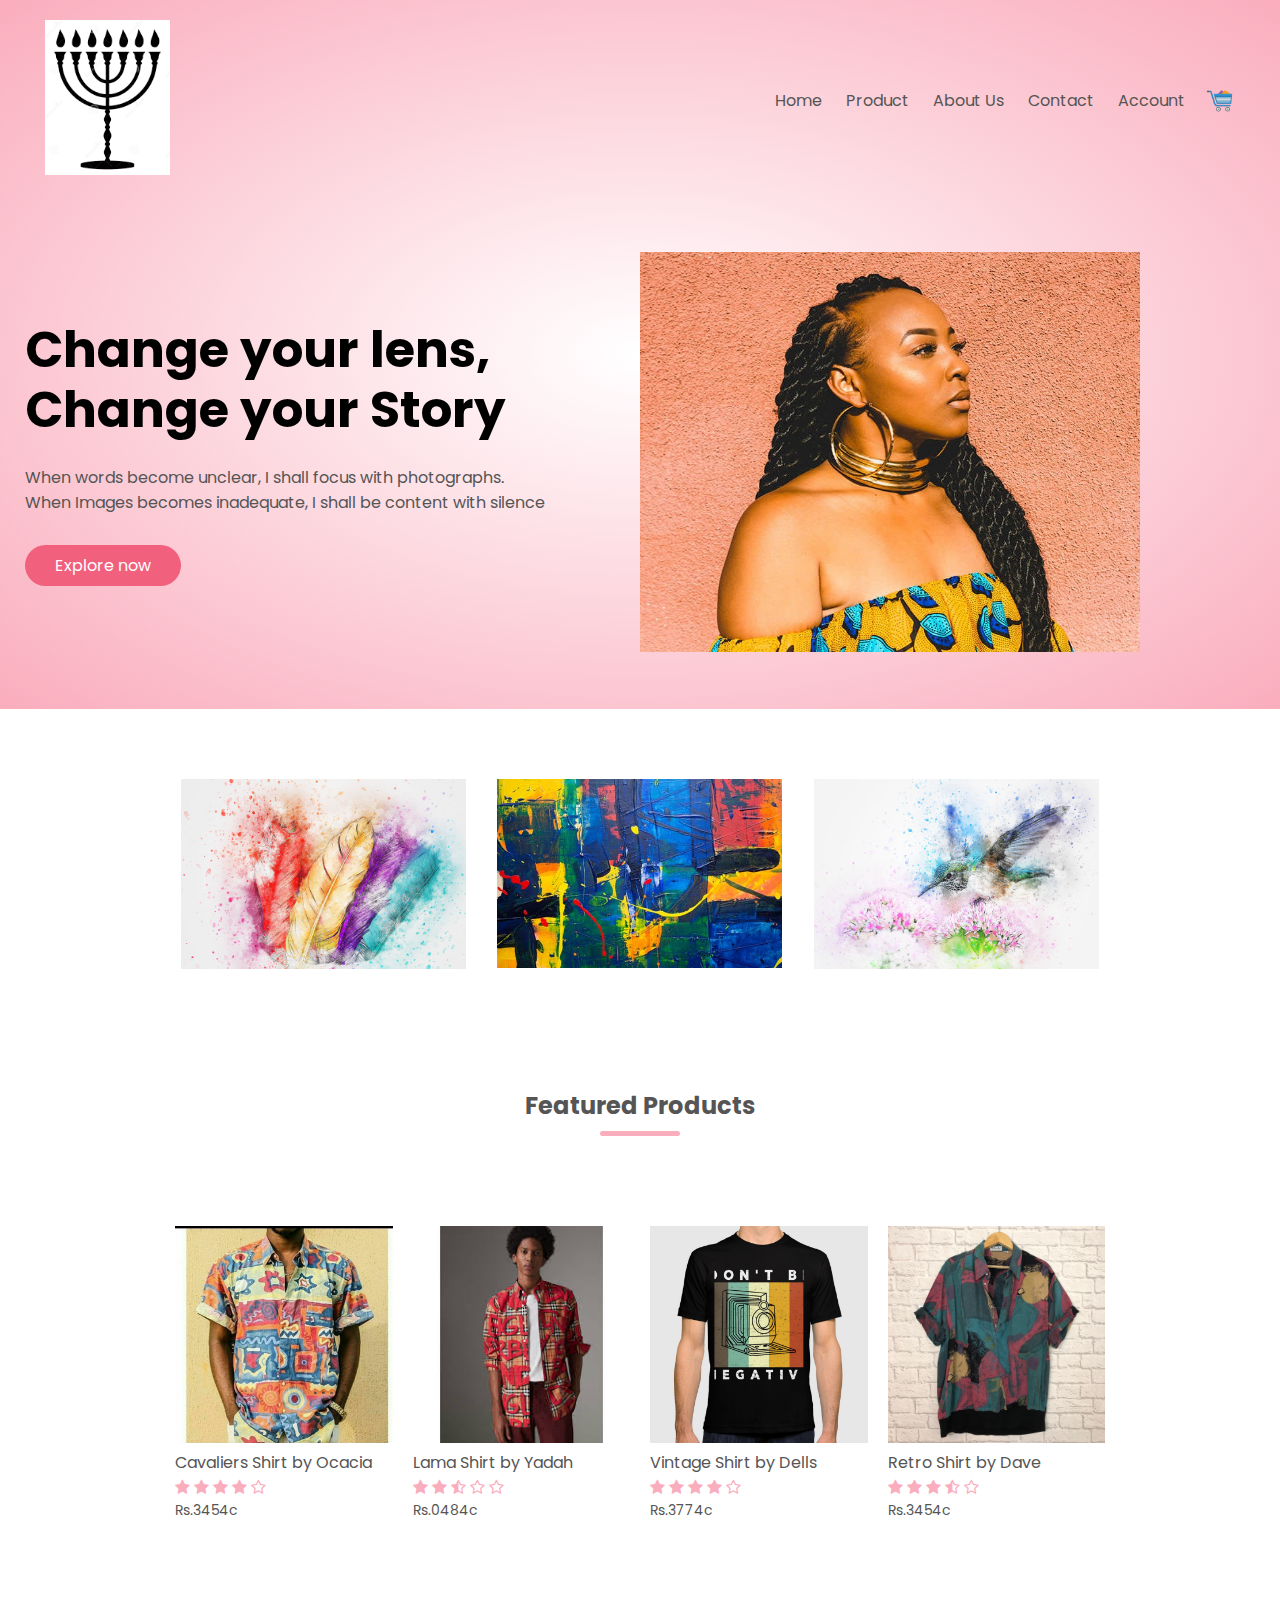
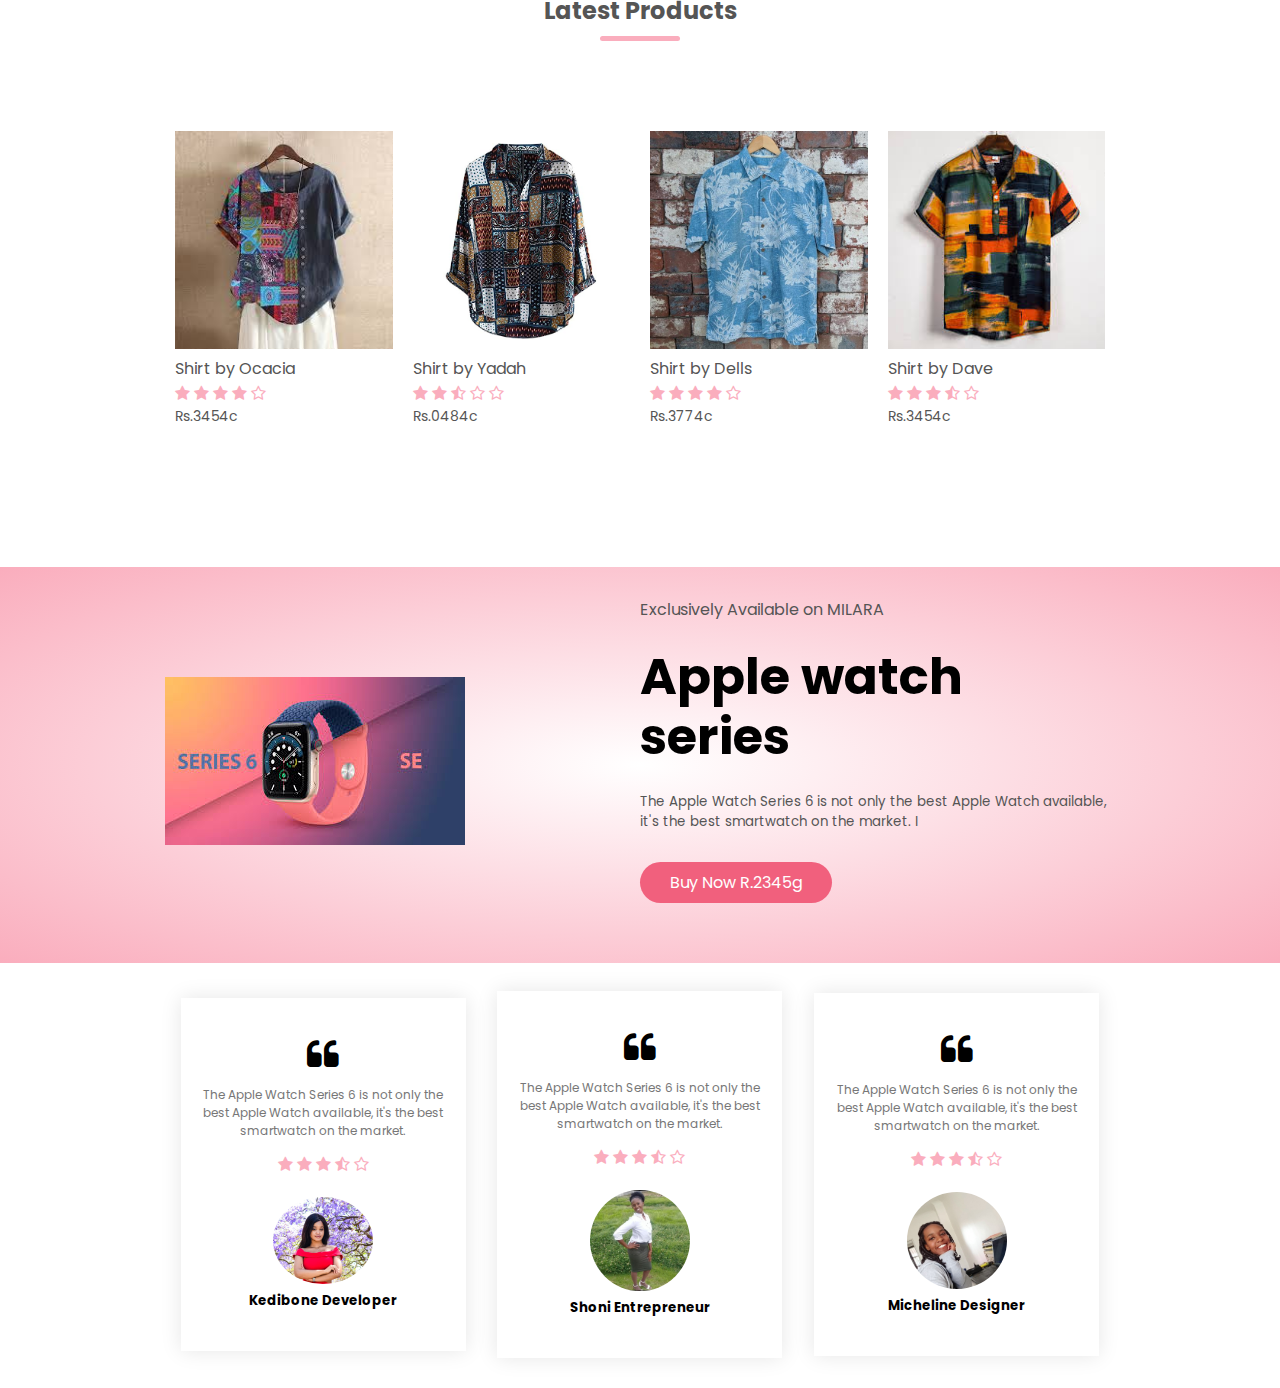
==== index.html @ 9aacbd2e "done testimony" ====
<!DOCTYPE html>
<html lang="en">

<head>
    <meta charset="UTF-8">
    <meta name="viewport" content="width=device-width, initial-scale=1.0">
    <link rel="stylesheet" href="./style.css">
    <title>Ecommerce Website</title>
    <link rel="preconnect" href="https://fonts.gstatic.com">
    <link href="https://fonts.googleapis.com/css2?family=Poppins:ital,wght@0,100;1,200&display=swap" rel="stylesheet">
    <link rel="stylesheet" href="https://stackpath.bootstrapcdn.com/font-awesome/4.7.0/css/font-awesome.min.css">
</head>

<body>
    <div class="header">
        <div class="container">
            <div class="navbar">
                <div class="logo">
                    <img src="images/norah.png" width="125px" alt="">
                </div>
                <nav>
                    <ul>
                        <li><a href="">Home</a></li>
                        <li><a href="">Product</a></li>
                        <li><a href="">About Us</a></li>
                        <li><a href="">Contact</a></li>
                        <li><a href="">Account</a></li>
                    </ul>
                </nav>
                <img src="images/cart.png" width="30px" height="30px" alt="">
            </div>
            <div class="row">
                <div class="col-2">
                    <h1>Change your lens, <br>Change your Story</h1>
                    <p>When words become unclear, I shall focus with
                        photographs.<br>When Images becomes inadequate, I shall
                        be content with silence
                    </p>
                    <a href="" class="btn">Explore now</a>
                </div>
                <div class="col-2">
                    <img src="images/mode.jpeg" width="500px" height="500px" alt="">
                </div>
            </div>
        </div>
    </div>

    <div class="categories">
        <div class="small-container">
            <div class="row">
                <div class="col-3">
                    <img src="images/feat.jpg" alt="">
                </div>
                <div class="col-3">
                    <img src="images/abs.jpeg" alt="">
                </div>
                <div class="col-3">
                    <img src="images/bird.jpg" alt="">
                </div>
            </div>
        </div>
    </div>

    <div class="small-container">
        <h2 class="title">Featured Products</h2>
        <div class="row">
            <div class="col-4">
                <img src="images/shirt3.jpeg" alt="">
                <h4>Cavaliers Shirt by Ocacia</h4>
                <div class="rating">
                    <i class="fa fa-star"></i>
                    <i class="fa fa-star"></i>
                    <i class="fa fa-star"></i>
                    <i class="fa fa-star"></i>
                    <i class="fa fa-star-o"></i>
                </div>
                <p>Rs.3454c</p>
            </div>
            <div class="col-4">
                <img src="images/vint1.jpeg" alt="">
                <h4>Lama Shirt by Yadah</h4>
                <div class="rating">
                    <i class="fa fa-star"></i>
                    <i class="fa fa-star"></i>
                    <i class="fa fa-star-half-o"></i>
                    <i class="fa fa-star-o"></i>
                    <i class="fa fa-star-o"></i>
                </div>
                <p>Rs.0484c</p>
            </div>
            <div class="col-4">
                <img src="images/shirt1.jpg" alt="">
                <h4>Vintage Shirt by Dells</h4>
                <div class="rating">
                    <i class="fa fa-star"></i>
                    <i class="fa fa-star"></i>
                    <i class="fa fa-star"></i>
                    <i class="fa fa-star"></i>
                    <i class="fa fa-star-o"></i>
                </div>
                <p>Rs.3774c</p>
            </div>
            <div class="col-4">
                <img src="images/shirt2.jpg" alt="">
                <h4>Retro Shirt by Dave</h4>
                <div class="rating">
                    <i class="fa fa-star"></i>
                    <i class="fa fa-star"></i>
                    <i class="fa fa-star"></i>
                    <i class="fa fa-star-half-o"></i>
                    <i class="fa fa-star-o"></i>
                </div>
                <p>Rs.3454c</p>
            </div>
        </div>

        <h2 class="title">Latest Products</h2>
        <div class="row">
            <div class="col-4">
                <img src="images/late.jpeg" alt="">
                <h4>Shirt by Ocacia</h4>
                <div class="rating">
                    <i class="fa fa-star"></i>
                    <i class="fa fa-star"></i>
                    <i class="fa fa-star"></i>
                    <i class="fa fa-star"></i>
                    <i class="fa fa-star-o"></i>
                </div>
                <p>Rs.3454c</p>
            </div>
            <div class="col-4">
                <img src="images/late1.jpg" alt="">
                <h4>Shirt by Yadah</h4>
                <div class="rating">
                    <i class="fa fa-star"></i>
                    <i class="fa fa-star"></i>
                    <i class="fa fa-star-half-o"></i>
                    <i class="fa fa-star-o"></i>
                    <i class="fa fa-star-o"></i>
                </div>
                <p>Rs.0484c</p>
            </div>
            <div class="col-4">
                <img src="images/late2.jpg" alt="">
                <h4>Shirt by Dells</h4>
                <div class="rating">
                    <i class="fa fa-star"></i>
                    <i class="fa fa-star"></i>
                    <i class="fa fa-star"></i>
                    <i class="fa fa-star"></i>
                    <i class="fa fa-star-o"></i>
                </div>
                <p>Rs.3774c</p>
            </div>
            <div class="col-4">
                <img src="images/she.jpeg" alt="">
                <h4>Shirt by Dave</h4>
                <div class="rating">
                    <i class="fa fa-star"></i>
                    <i class="fa fa-star"></i>
                    <i class="fa fa-star"></i>
                    <i class="fa fa-star-half-o"></i>
                    <i class="fa fa-star-o"></i>
                </div>
                <p>Rs.3454c</p>
            </div>
        </div>
    </div>

    <div class="offer">
        <div class="small-container">
            <div class="row">
                <div class="col-2">
                    <img src="./images/series.jpeg" alt="">
                </div>
                <div class="col-2">
                    <p>Exclusively Available on MILARA</p>
                    <h1>Apple watch series</h1>
                    <small>
                        <p>The Apple Watch Series 6 is not only the best Apple Watch available,
                            it's the best smartwatch on the market. I</p>
                    </small>
                    <a href="#" class="btn">Buy Now R.2345g</a>
                </div>
            </div>
        </div>
    </div>

    <div class="testimonial">
        <div class="small-container">
            <div class="row">
                <div class="col-3">
                    <i class="fa fa-quote-left"></i>
                    <p>The Apple Watch Series 6 is not only the best Apple Watch available,
                        it's the best smartwatch on the market.</p>
                    <div class="rating">
                        <i class="fa fa-star"></i>
                        <i class="fa fa-star"></i>
                        <i class="fa fa-star"></i>
                        <i class="fa fa-star-half-o"></i>
                        <i class="fa fa-star-o"></i>
                    </div>
                    <img src="./kedi.jpg" alt="">
                    <h5>Kedibone Developer</h5>
                </div>
                <div class="col-3">
                    <i class="fa fa-quote-left"></i>
                    <p>The Apple Watch Series 6 is not only the best Apple Watch available,
                        it's the best smartwatch on the market.</p>
                    <div class="rating">
                        <i class="fa fa-star"></i>
                        <i class="fa fa-star"></i>
                        <i class="fa fa-star"></i>
                        <i class="fa fa-star-half-o"></i>
                        <i class="fa fa-star-o"></i>
                    </div>
                    <img src="./shoni.jpg" alt="">
                    <h5>Shoni Entrepreneur</h5>
                </div>
                <div class="col-3">
                    <i class="fa fa-quote-left"></i>
                    <p>The Apple Watch Series 6 is not only the best Apple Watch available,
                        it's the best smartwatch on the market.</p>
                    <div class="rating">
                        <i class="fa fa-star"></i>
                        <i class="fa fa-star"></i>
                        <i class="fa fa-star"></i>
                        <i class="fa fa-star-half-o"></i>
                        <i class="fa fa-star-o"></i>
                    </div>
                    <img src="./micheline.jpg" alt="">
                    <h5>Micheline Designer</h5>
                </div>
            </div>
        </div>
    </div>

</body>

</html>
---- style.css ----
*{
    margin: 0;
    padding: 0;
    box-sizing: border-box;
}
body{
    font-family: 'Poppins', sans-serif;
}
.navbar{
    display: flex;
    align-items: center;
    padding: 20px;
}
nav{
    flex: 1;
    text-align: right;
}
nav ul{
    display: inline-block;
    list-style: none;
}
nav ul li{
    display: inline-block;
    margin-right: 20px;
}
a{
    text-decoration: none;
    color: #555555;
}
p{
    color: #555555;
}
.container{
    max-width: 1300px;
    margin: auto;
    padding-left: 25px;
    padding-right: 25px;
}
.row{
    display: flex;
    align-items: center;
    flex-wrap: wrap;
    justify-content: space-around;
}
.col-2{
    flex-basis: 50%;
    min-width: 300px;
}
.col-2 img{
    max-width: 100%;
    padding: 50px 0;
}
.col-2 h1{
    font-size: 50px;
    line-height: 60px; 
    margin: 25px 0;
}
.btn{
    display: inline-block;
    background: #f1607d;
    color: white;
    padding: 8px 30px;
    margin: 30px 0;
    border-radius: 30px;
}
.header{
    background: radial-gradient(#ffffff, #faadbd);
}
/* .header .row{
    margin-top: 70px;
} */
.categories{
    margin: 70px 0;
}
.col-3{
    flex-basis: 30%;
    min-width: 250px;
    margin-bottom: 30px;
}
.col-3 img{
    width: 100%;
}
.small-container{
    max-width: 1000px;
    margin: auto;
    padding:0 25px ;
}
.col-4{
    flex-basis: 25%;
    padding: 10px;
    min-width: 200px;
    margin-bottom: 50px;
    transition: transform 0.5s;
}
.col-4 img{
    width: 100%;
}
.title{
    text-align: center;
    margin: 0 auto 80px ;
    position: relative;
    line-height: 60px;
    color: #555555;
}
.title::after{
    content: '';
    background: #faadbd;
    width: 80px;
    height: 5px;
    border-radius: 5px;
    position: absolute;
    bottom: 0;
    left: 50%;
    transform: translateX(-50%);
}
h4{
    color: #555555;
    font-weight: normal;
}
.col-4 p{
    font-size: 14px;
}
.rating .fa{
    color: #faadbd;
}
.col-4:hover{
    transform: translateY(-7px);
}
.offer{
    background: radial-gradient(#ffffff, #faadbd);
    margin-top: 80px;
    padding: 30px 0;
}
.col-2 .offer-img{
    padding: 50px;
}
small{
    color: #555555;
}
.testimonial{
    padding-top: 28px;
}
.testimonial .col-3{
    text-align: center;
    padding: 40px 20px;
    box-shadow: 0 0 20px 0 rgba(0,0 ,0 ,0.1 );
    cursor: pointer;
    transition: transform 0.5s;
}
.testimonial .col-3 img{
    width: 100px;
    margin-top: 20px;
    border-radius: 50%;
}
.testimonial .col-3:hover{
    transform: translateY(-10px);
}
.testimonial .col-3 h3{
    font-weight: 600;
    color: #555555;
    font-size: 18px;
}
.fa.fa-quote-left{
    font-size: 34px;
    color: rgb(230,159 green,159 blue);
}
.col-3 p{
    font-size: 12px;
    margin: 12px 0;
    color: #777777;
}
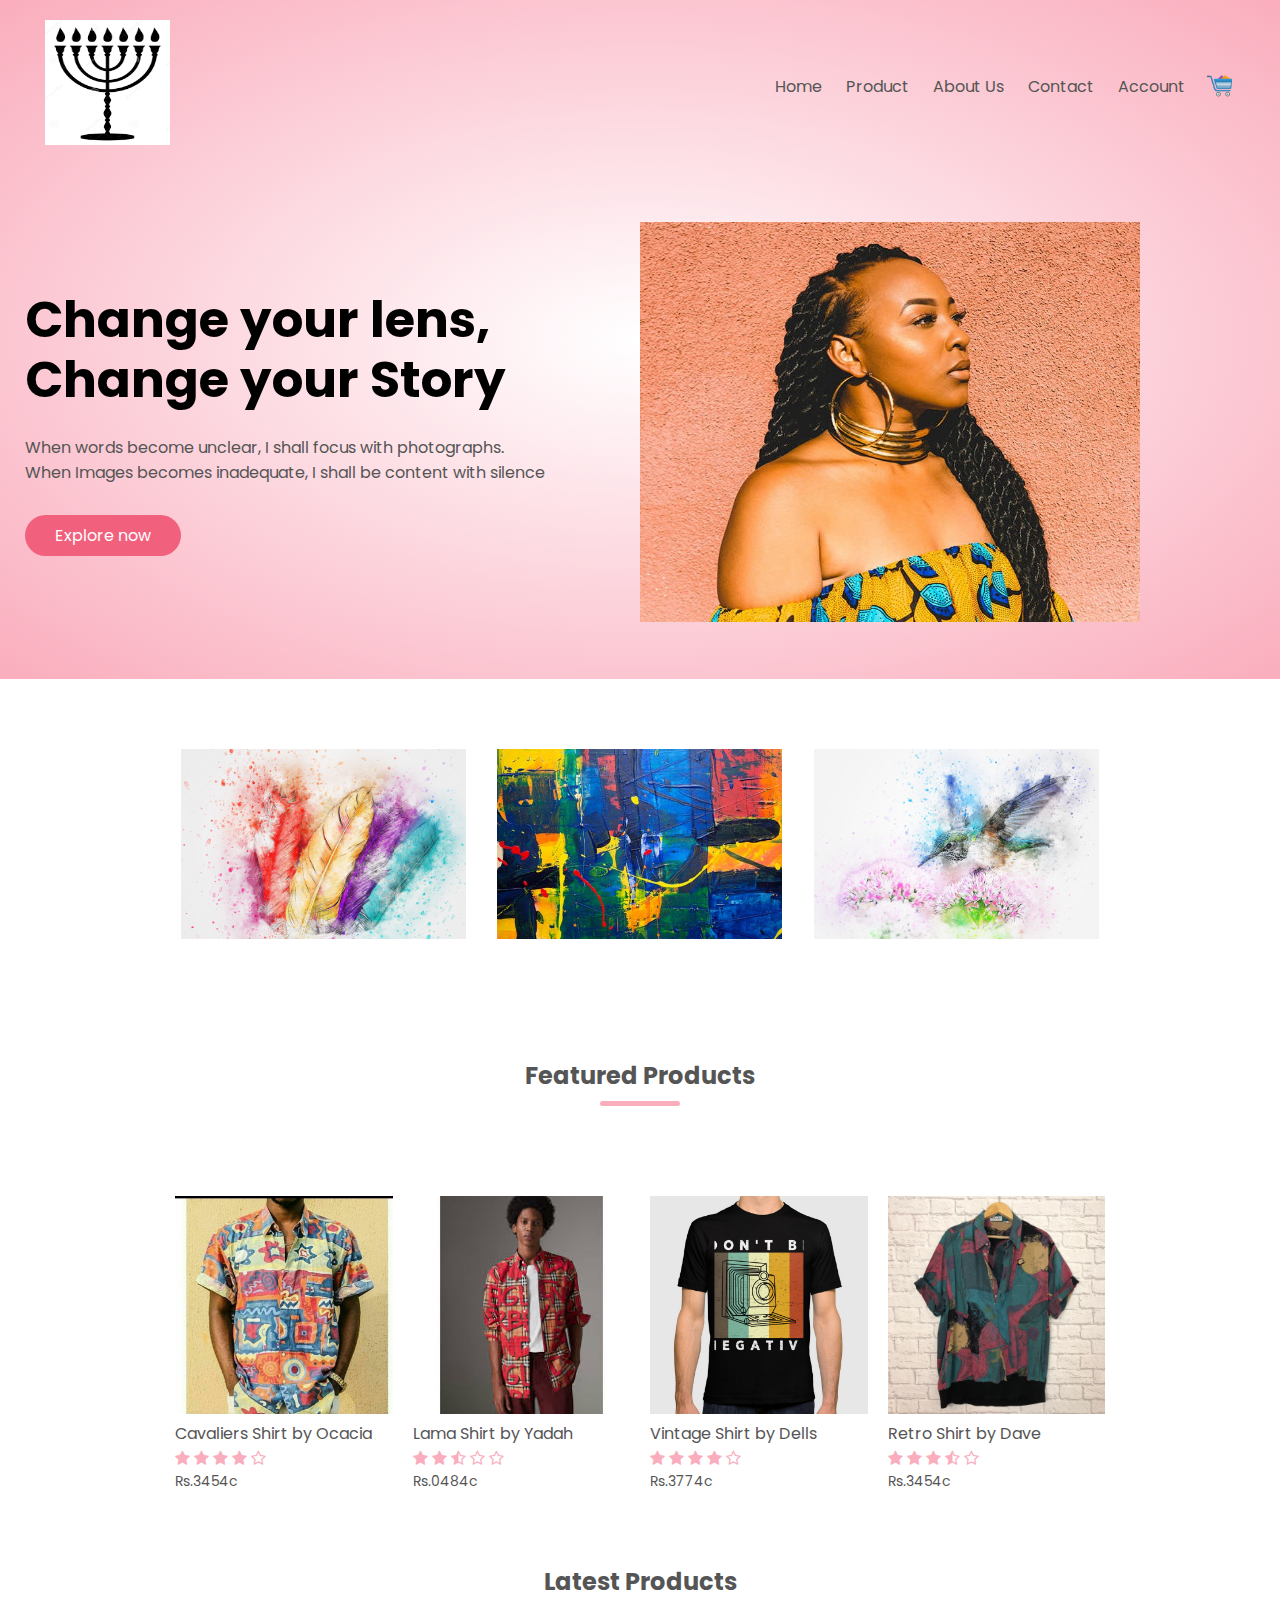
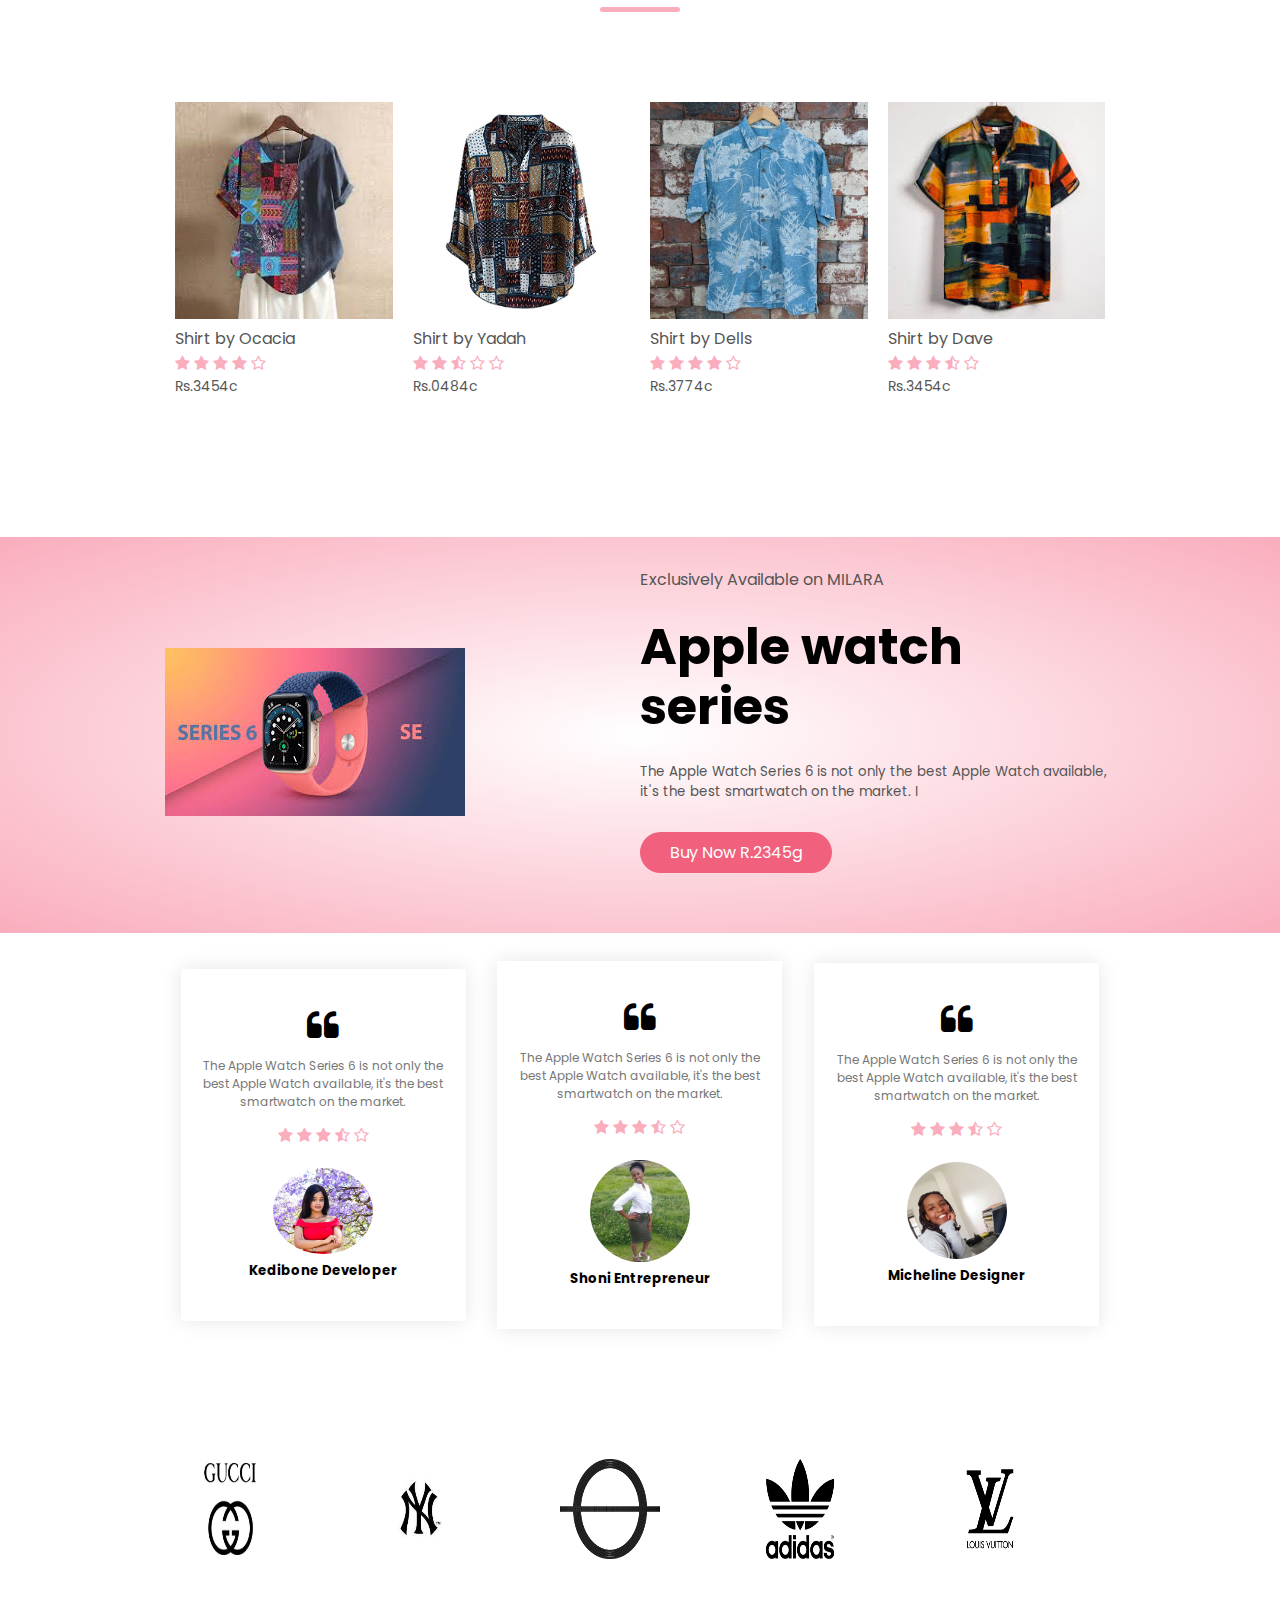
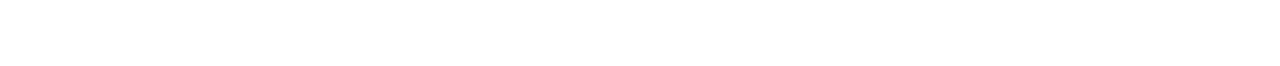
==== commit ee9fc0be: "logo brands" ====
--- a/index.html
+++ b/index.html
@@ -16,7 +16,7 @@
         <div class="container">
             <div class="navbar">
                 <div class="logo">
-                    <img src="images/norah.png" width="125px" alt="">
+                    <img src="images/norah.png" width="125px" height="125px"  alt="">
                 </div>
                 <nav>
                     <ul>
@@ -235,6 +235,28 @@
         </div>
     </div>
 
+<div class="brands">
+    <div class="small-container">
+        <div class="row">
+            <div class="col-5">
+                <img src="./logo/guci.jpg" alt="">
+            </div>
+            <div class="col-5">
+                <img src="./logo/logos.jpg" alt="">
+            </div>
+            <div class="col-5">
+                <img src="./logo/omen.png" alt="">
+            </div>
+            <div class="col-5">
+                <img src="./logo/adis.png" alt="">
+            </div>
+            <div class="col-5">
+                <img src="./logo/vuiton.png" alt="">
+            </div>
+        </div>
+    </div>
+</div>
+
 </body>
 
 </html>--- a/style.css
+++ b/style.css
@@ -168,4 +168,20 @@
     font-size: 12px;
     margin: 12px 0;
     color: #777777;
-}+}
+.col-5 img{
+    width: 100px;
+    height: 100px;
+    cursor: pointer;
+    filter: grayscale(100%);
+}
+.col-5 img:hover{
+    filter: grayscale(0);
+}
+.brands{
+    margin: 100px auto;
+}
+.col-5{
+    width: 160px;
+}
+
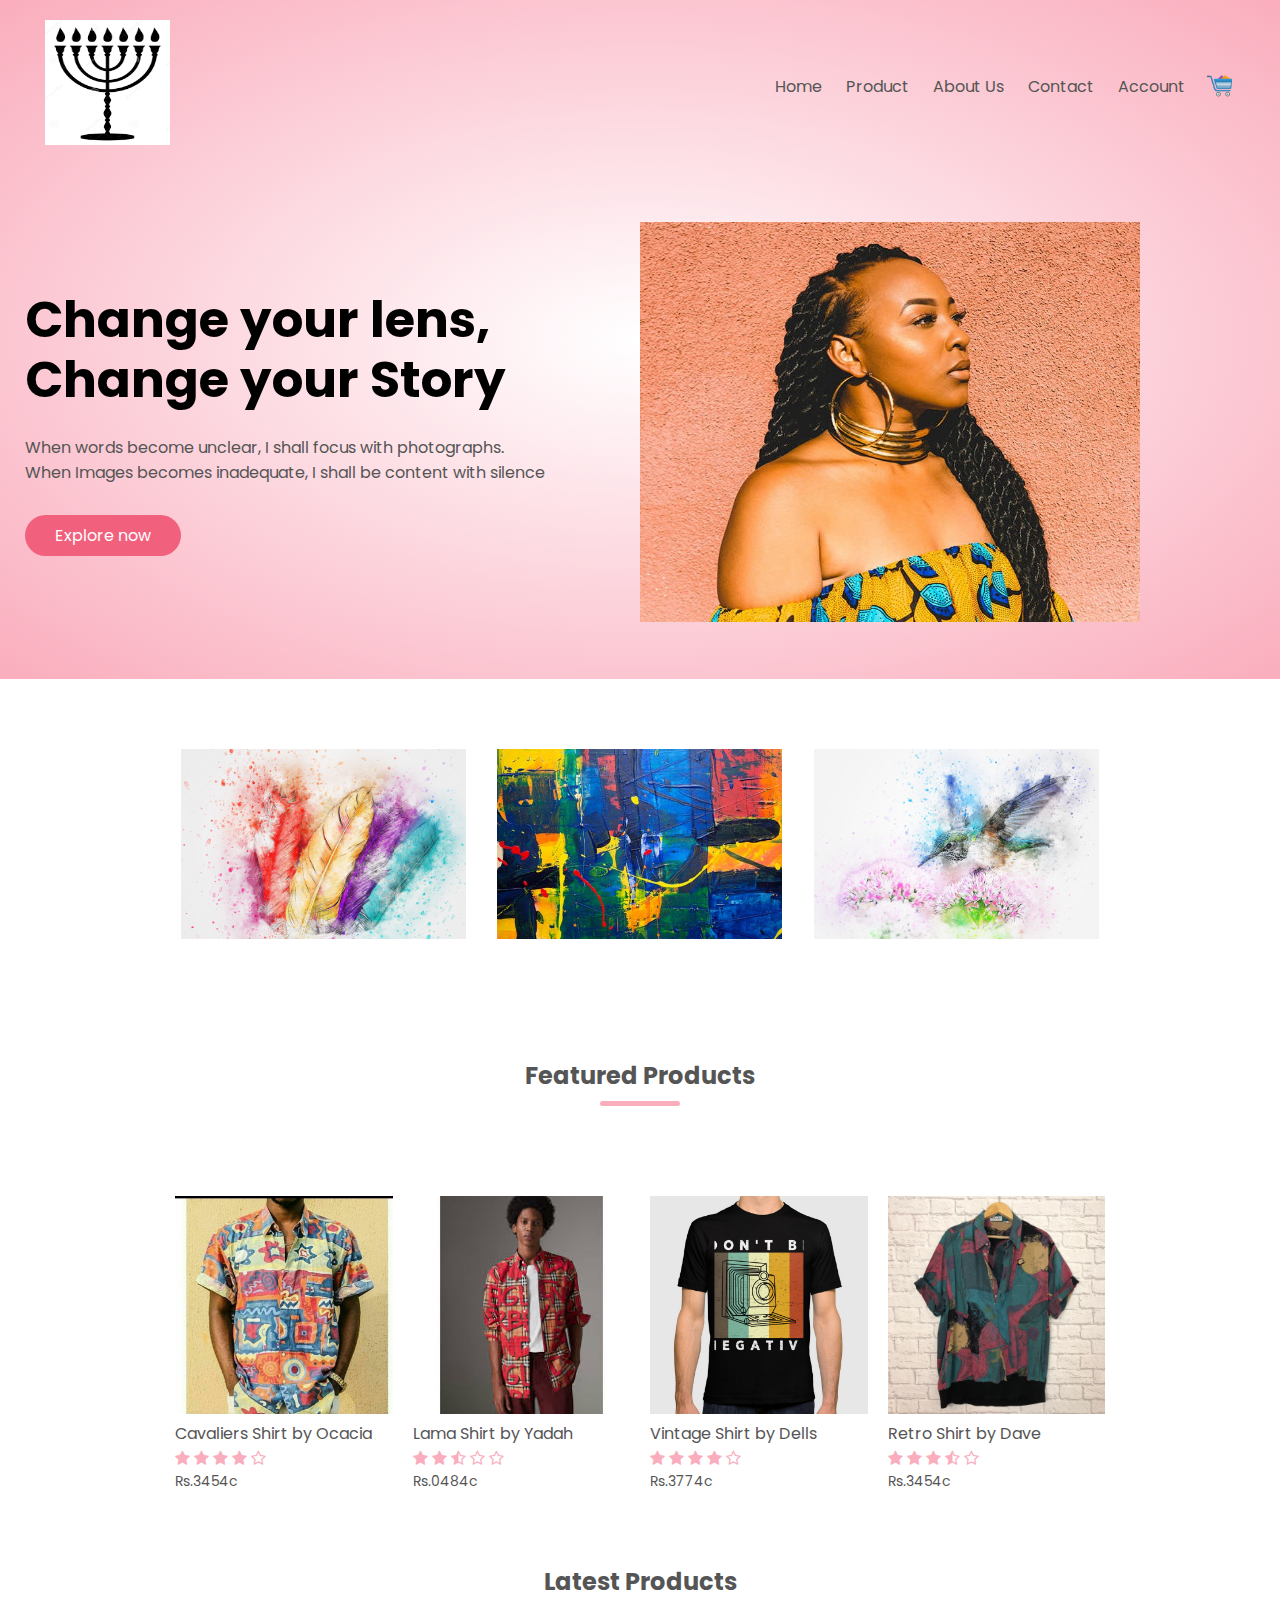
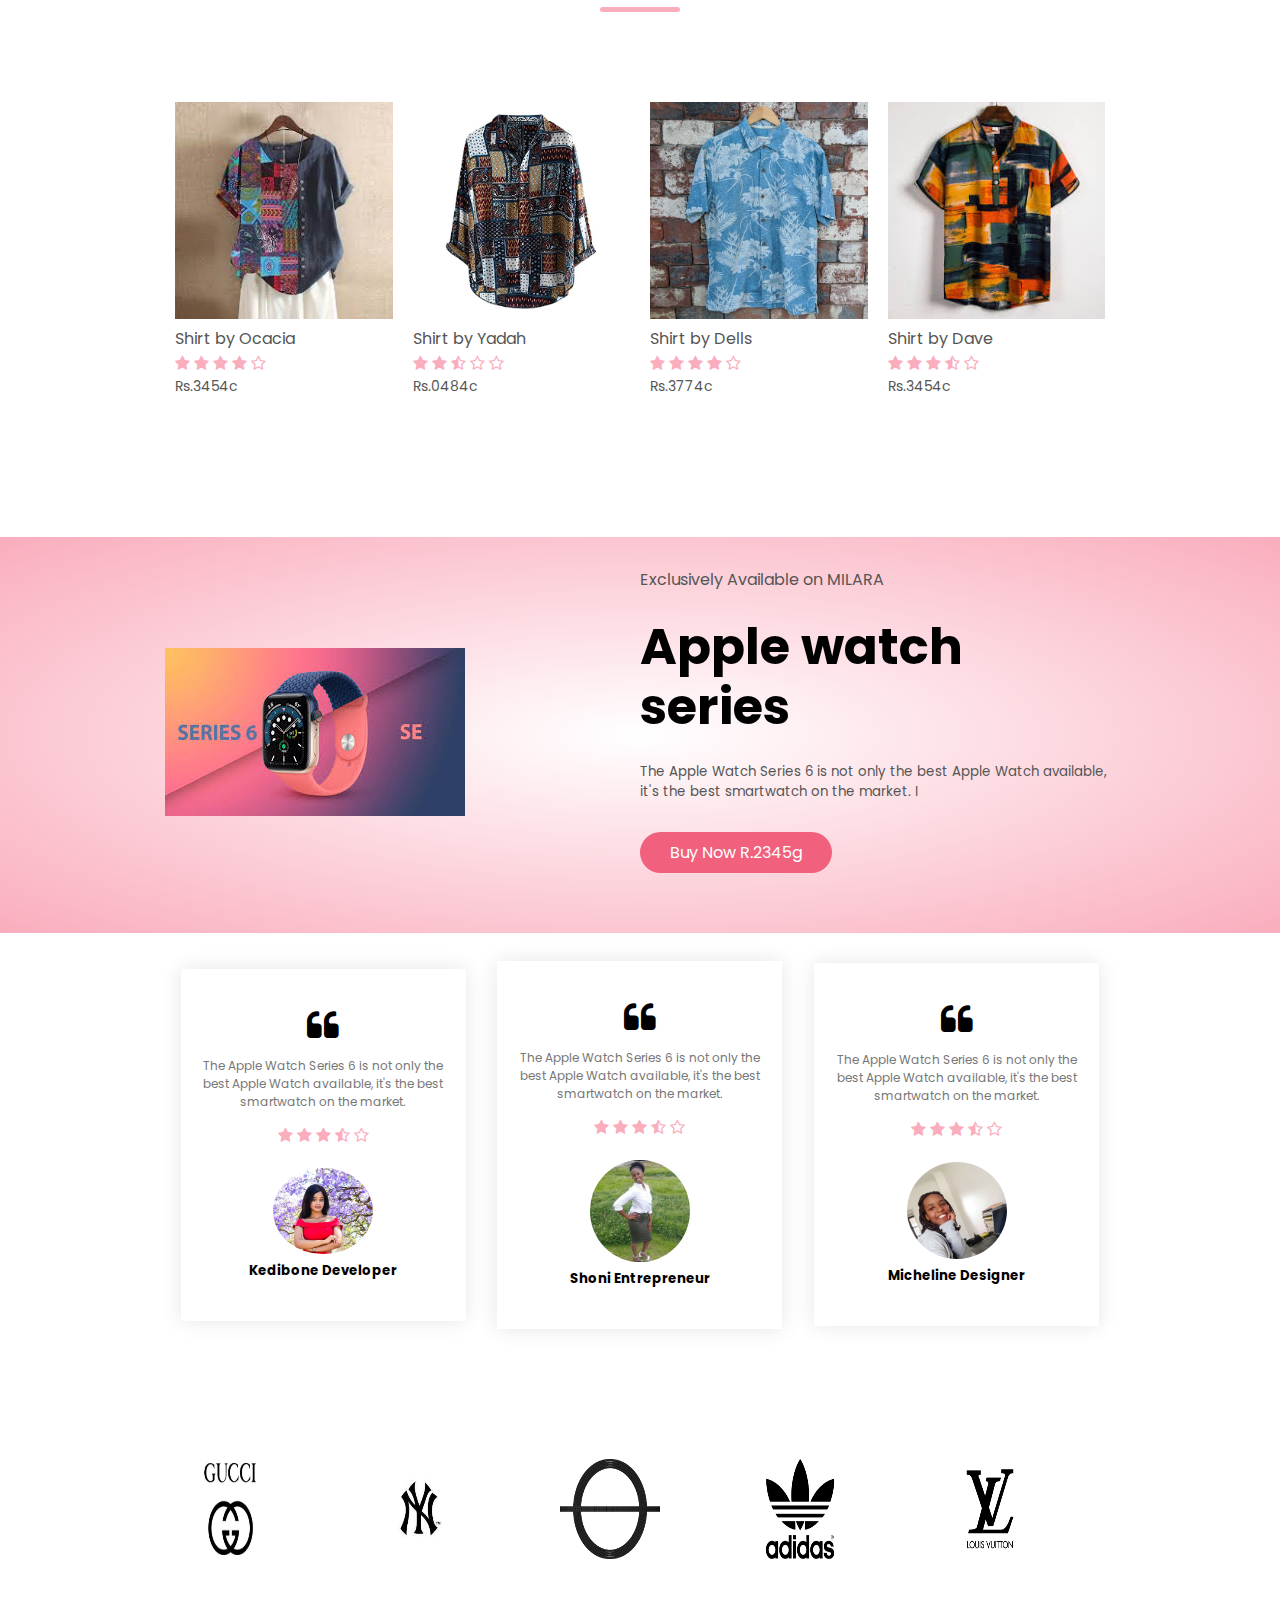
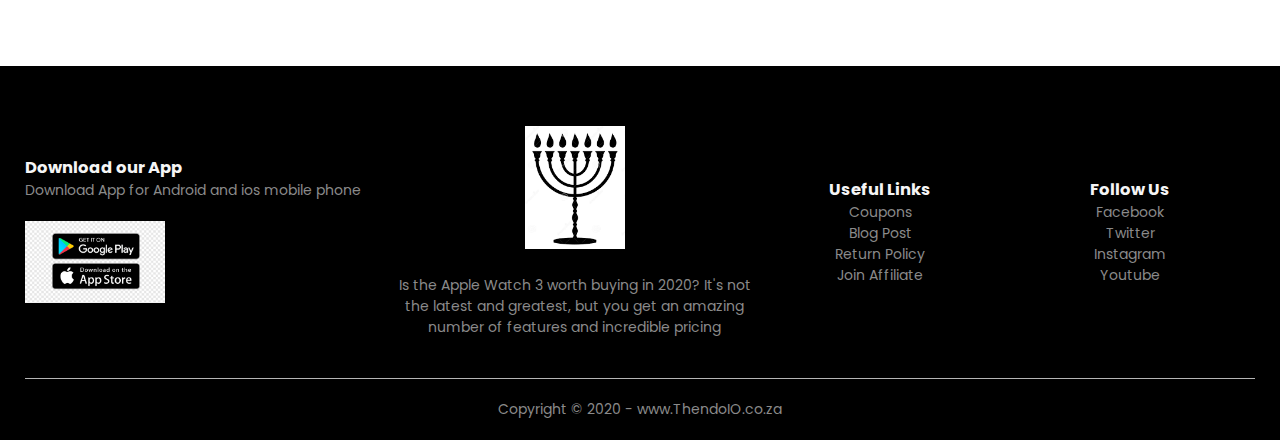
==== commit 8fed505c: "footer styling" ====
--- a/index.html
+++ b/index.html
@@ -257,6 +257,45 @@
     </div>
 </div>
 
+<div class="footer">
+    <div class="container">
+        <div class="row">
+            <div class="footer-col-1">
+                <h3>Download our App</h3>
+                <p>Download App for Android and ios mobile phone</p>
+                <div class="app-logo">
+                    <img src="./logo/app.png" alt="">
+                </div>
+            </div>
+            <div class="footer-col-2">
+                <img src="./images/norah.png" alt="">
+                <p>Is the Apple Watch 3 worth buying in 2020? It's not the latest and greatest,
+                 but you get an amazing number of features and incredible pricing</p>
+            </div>
+            <div class="footer-col-3">
+                <h3>Useful Links</h3>
+                <ul>
+                    <li>Coupons</li>
+                    <li>Blog Post</li>
+                    <li>Return Policy</li>
+                    <li>Join Affiliate</li>
+                </ul>
+            </div>
+            <div class="footer-col-4">
+                <h3>Follow Us</h3>
+                <ul>
+                    <li>Facebook</li>
+                    <li>Twitter</li>
+                    <li>Instagram</li>
+                    <li>Youtube</li>
+                </ul>
+            </div>
+        </div>
+        <hr>
+        <p class="copyright">Copyright &copy; 2020 - www.ThendoIO.co.za</p>
+    </div>
+</div>
+
 </body>
 
 </html>--- a/style.css
+++ b/style.css
@@ -184,4 +184,52 @@
 .col-5{
     width: 160px;
 }
-
+.footer {
+ background: black;
+ color: #8a8a8a;
+ font-size: 14px;
+ padding: 60px 0 20px;
+}
+.footer p{
+    color: #8a8a8a;
+}
+.footer h3{
+    color: whitesmoke;
+}
+.footer-col-1,.footer-col-2,.footer-col-3,.footer-col-4{
+    min-width: 250px;
+    margin-bottom: 20px;
+}
+.footer-col-1{
+    flex-basis: 30%;
+}
+.footer-col-2{
+    flex: 1;
+    text-align: center;
+}
+.footer-col-2 img{
+    width: 100px;
+    margin-bottom: 20px;
+}
+.footer-col-3,.footer-col-4{
+    flex-basis: 12%;
+    text-align: center;
+}
+ul{
+    list-style: none;
+}
+.app-logo{
+    margin-top: 20px;
+}
+.app-logo img{
+    width: 140px;
+}
+.footer hr{
+    border: none;
+    background: #b5b5b5;
+    height: 1px;
+    margin: 20px 0;
+}
+.copyright{
+    text-align: center;
+}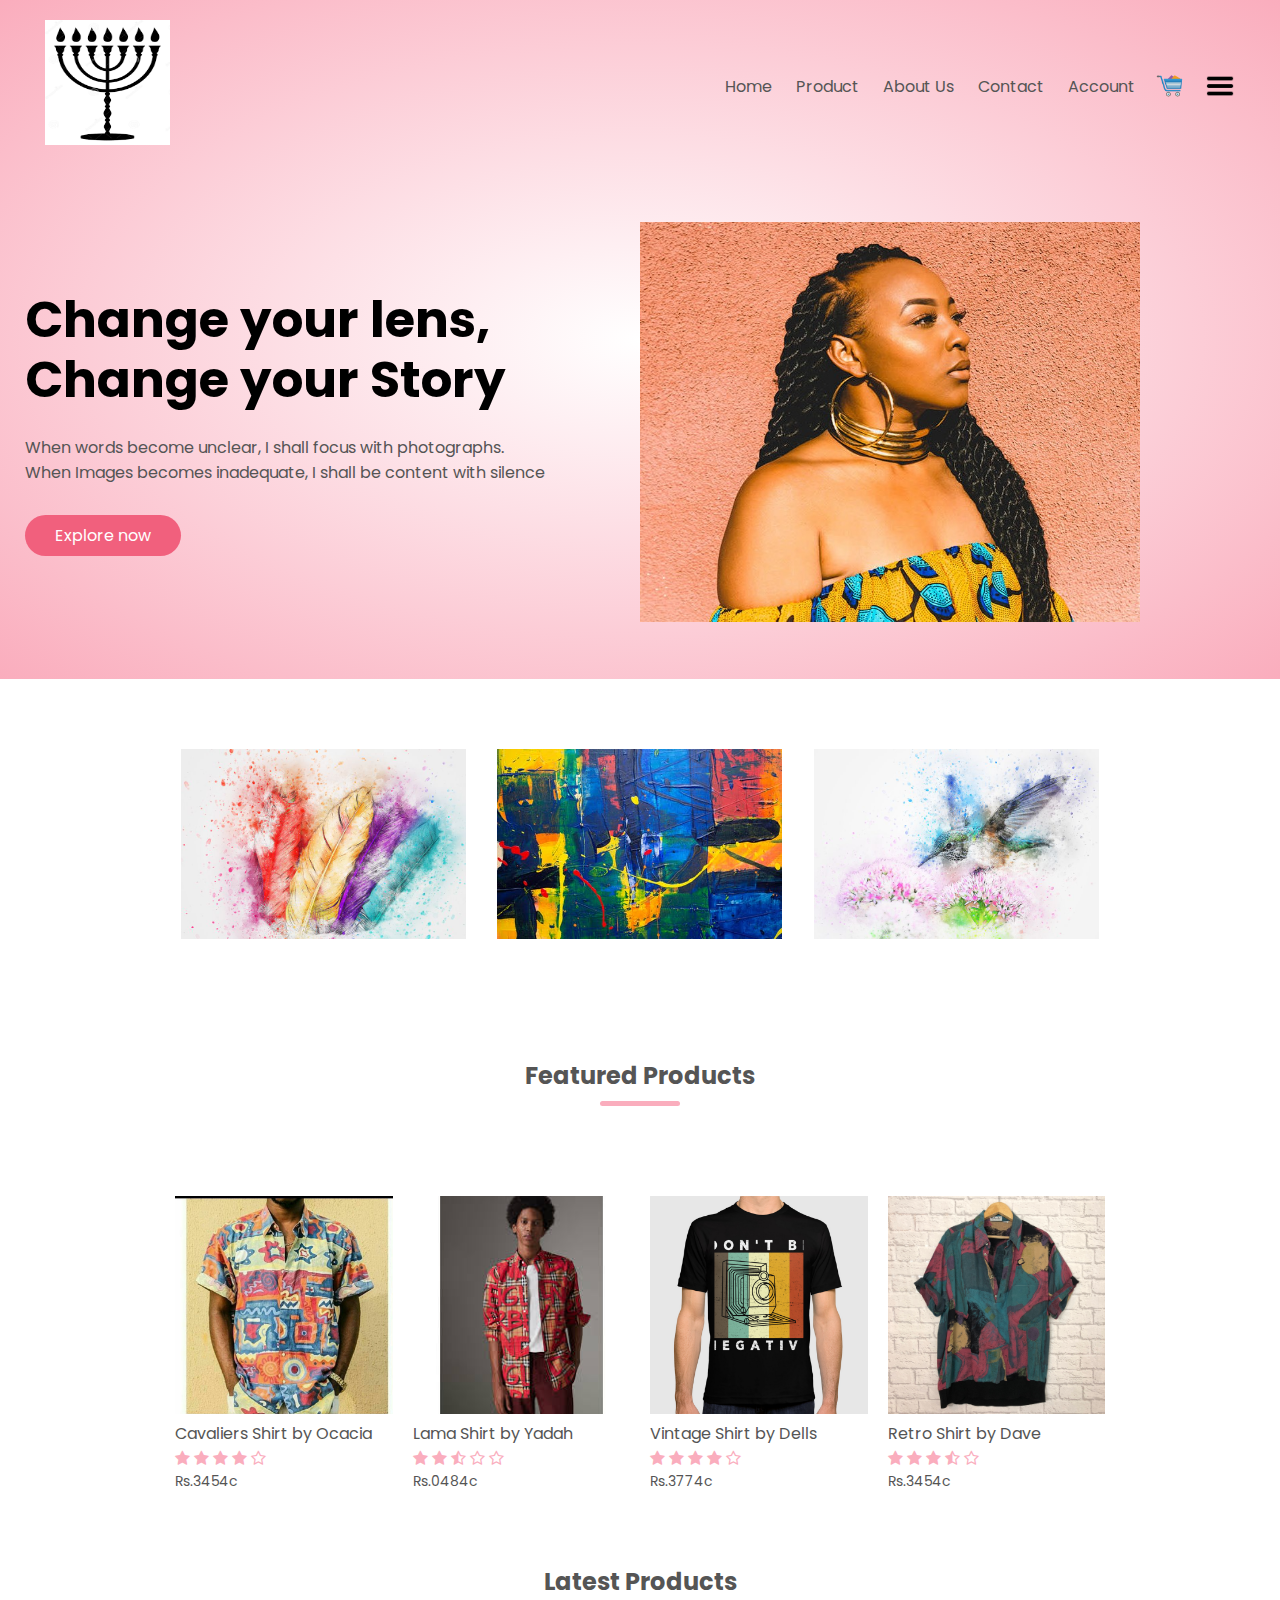
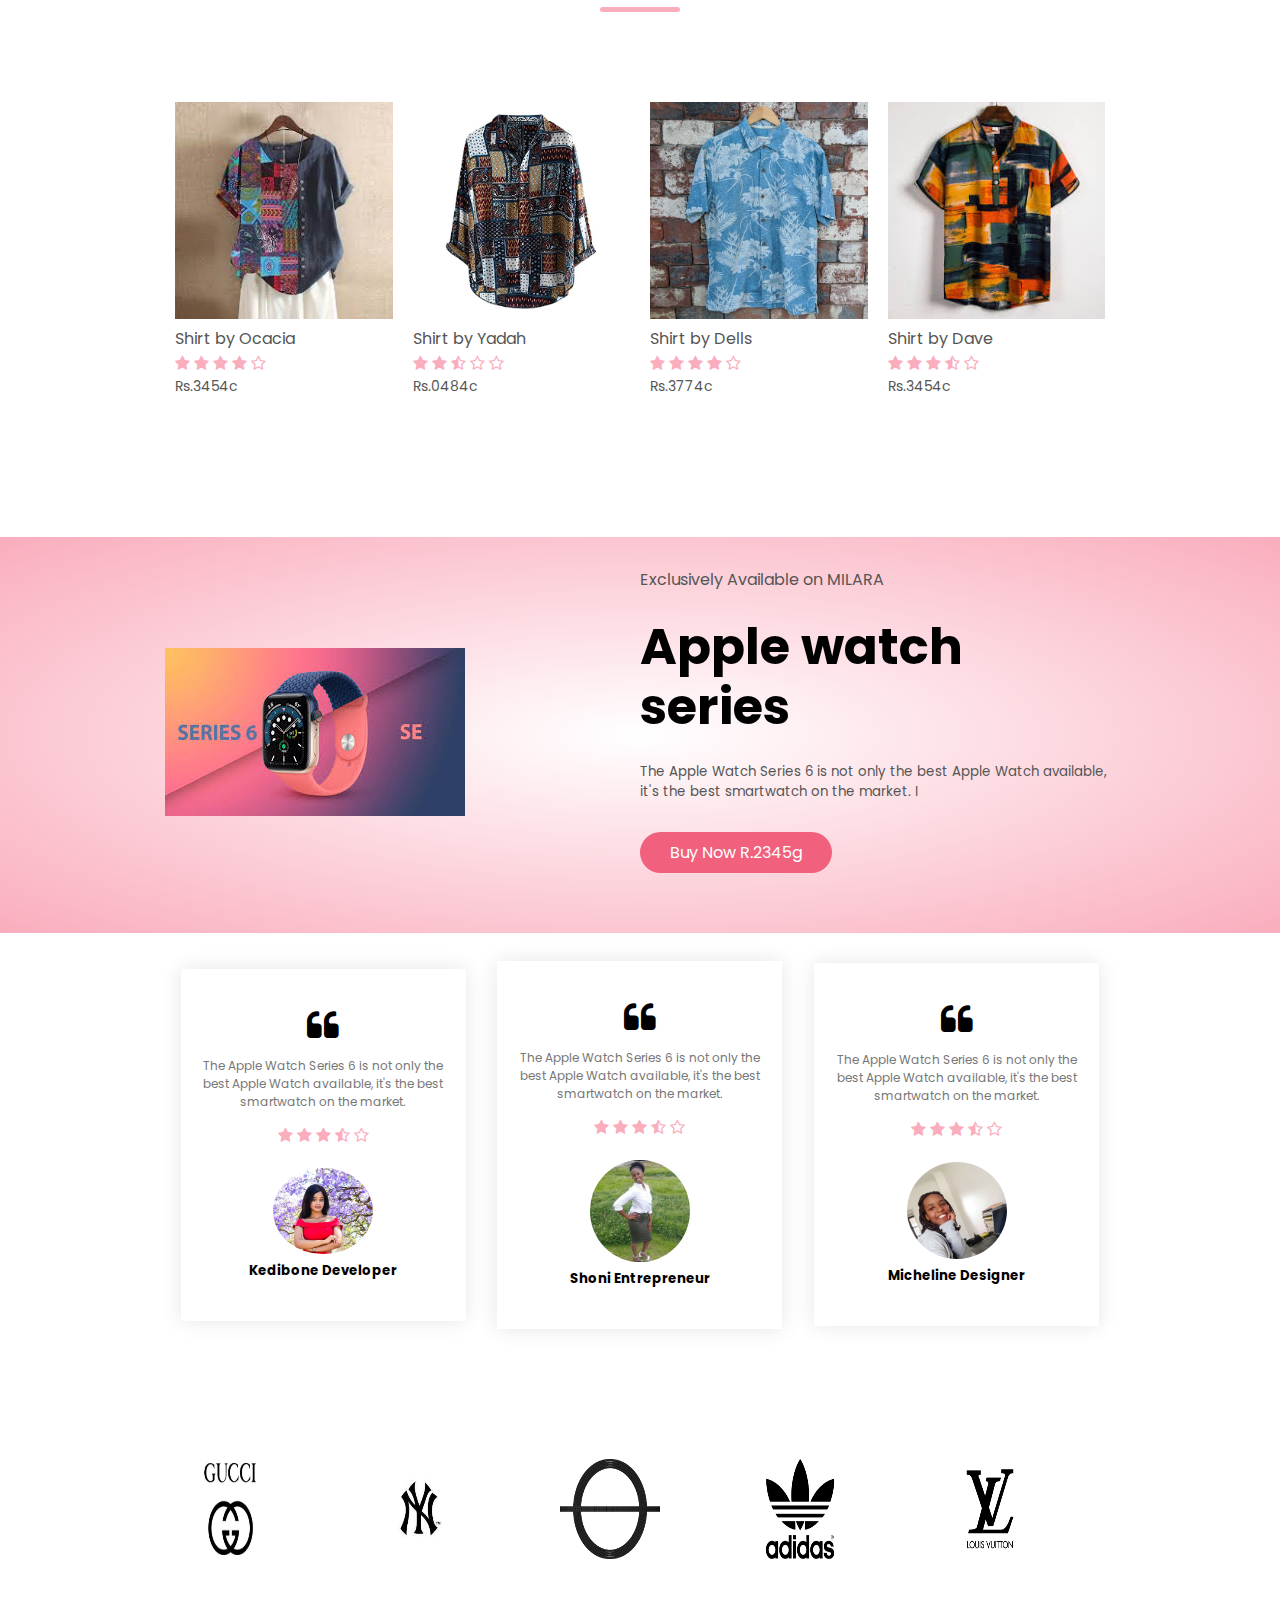
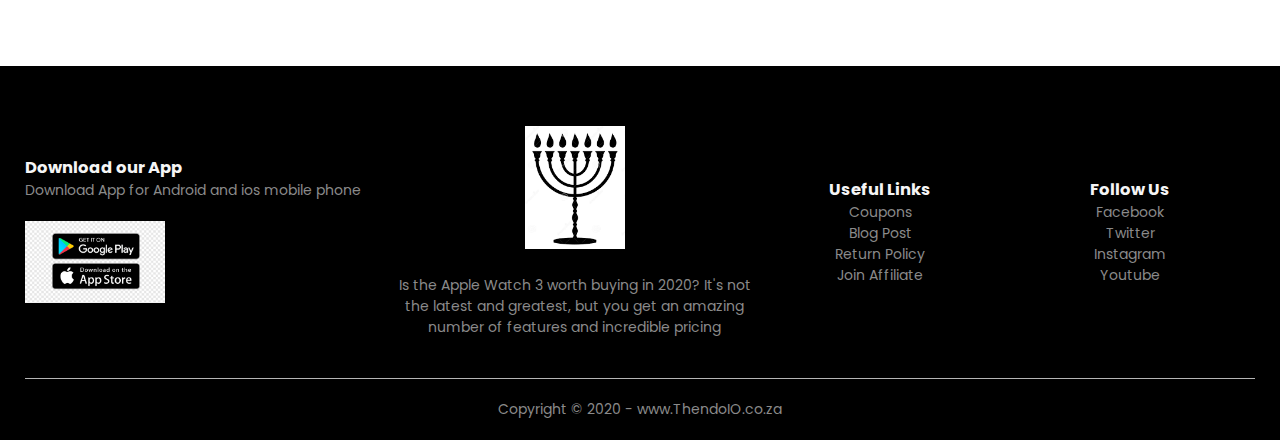
==== commit 9af825a6: "adding menu icon" ====
--- a/index.html
+++ b/index.html
@@ -28,6 +28,7 @@
                     </ul>
                 </nav>
                 <img src="images/cart.png" width="30px" height="30px" alt="">
+                <img src="./logo/menu.png" width="30px" height="30px" class="menu-icon" alt="">
             </div>
             <div class="row">
                 <div class="col-2">
--- a/style.css
+++ b/style.css
@@ -232,4 +232,7 @@
 }
 .copyright{
     text-align: center;
+}
+.menu-icon{
+    margin-left: 20px;
 }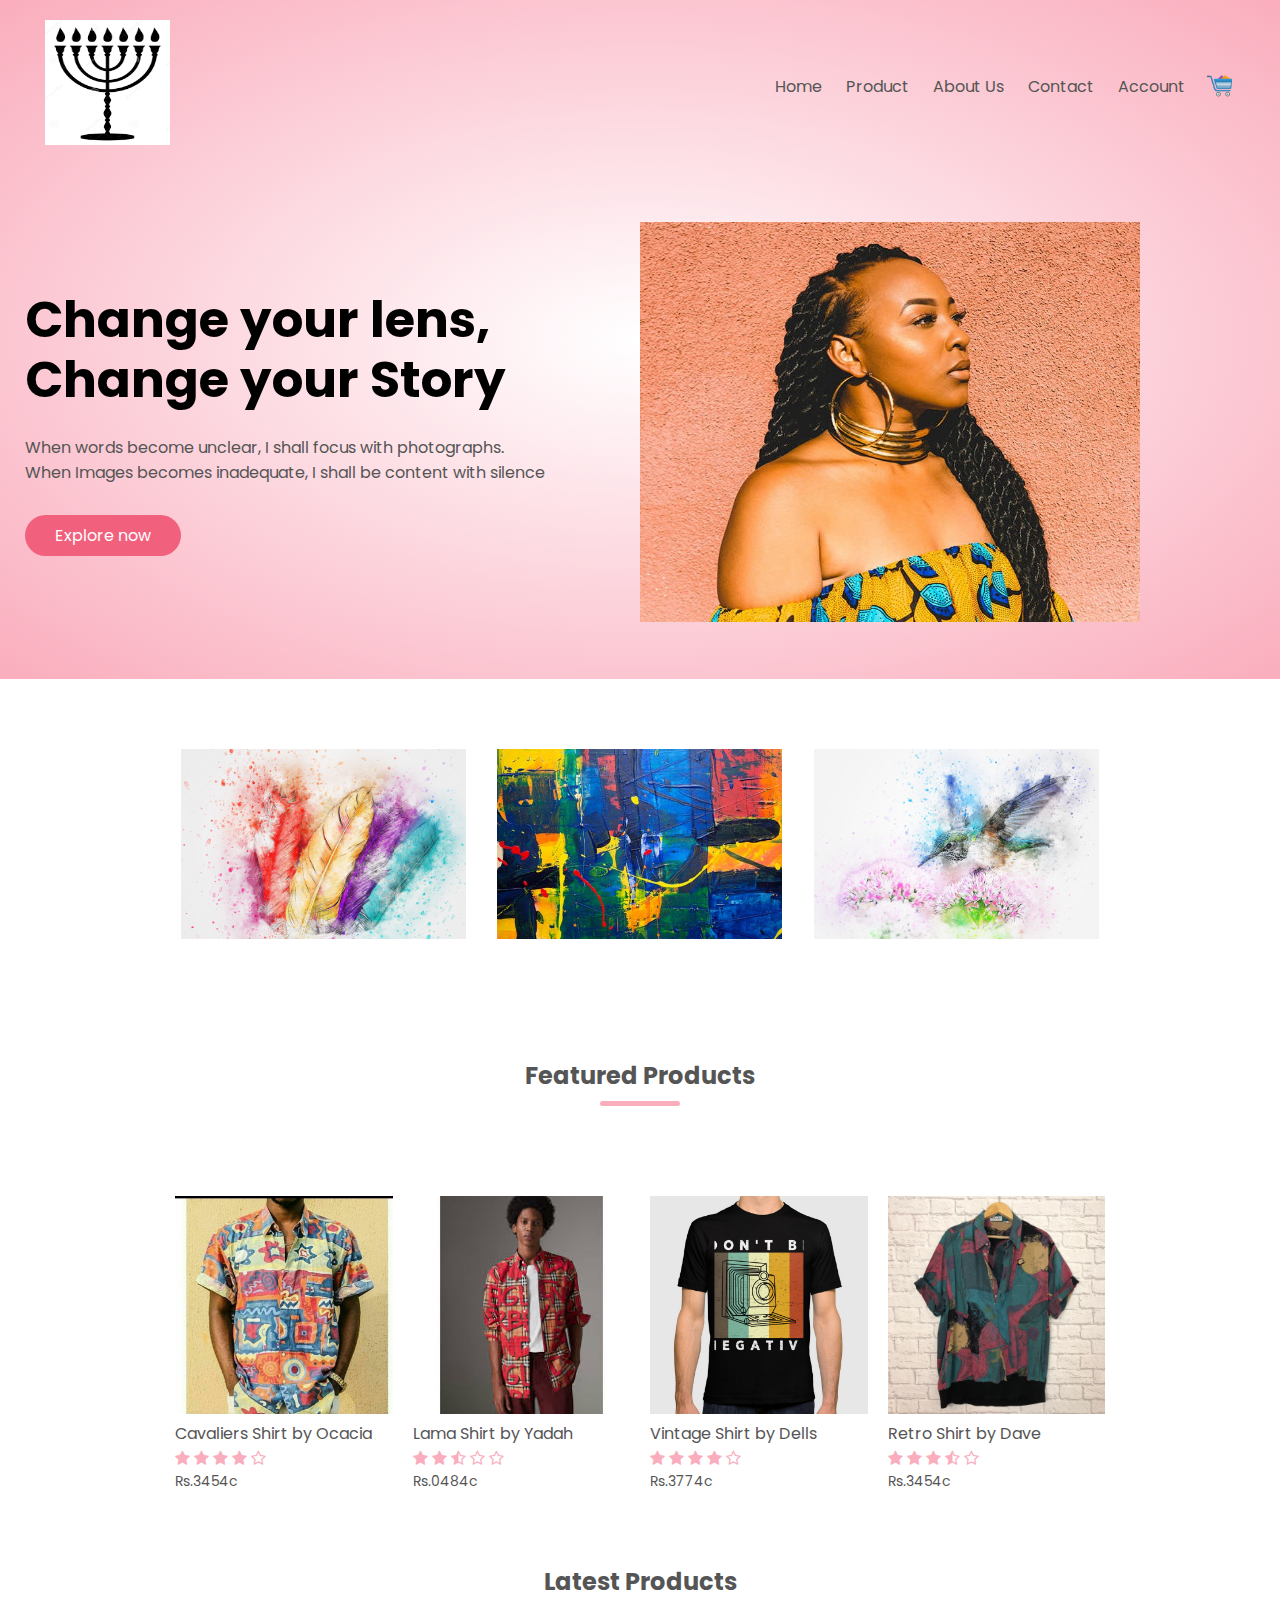
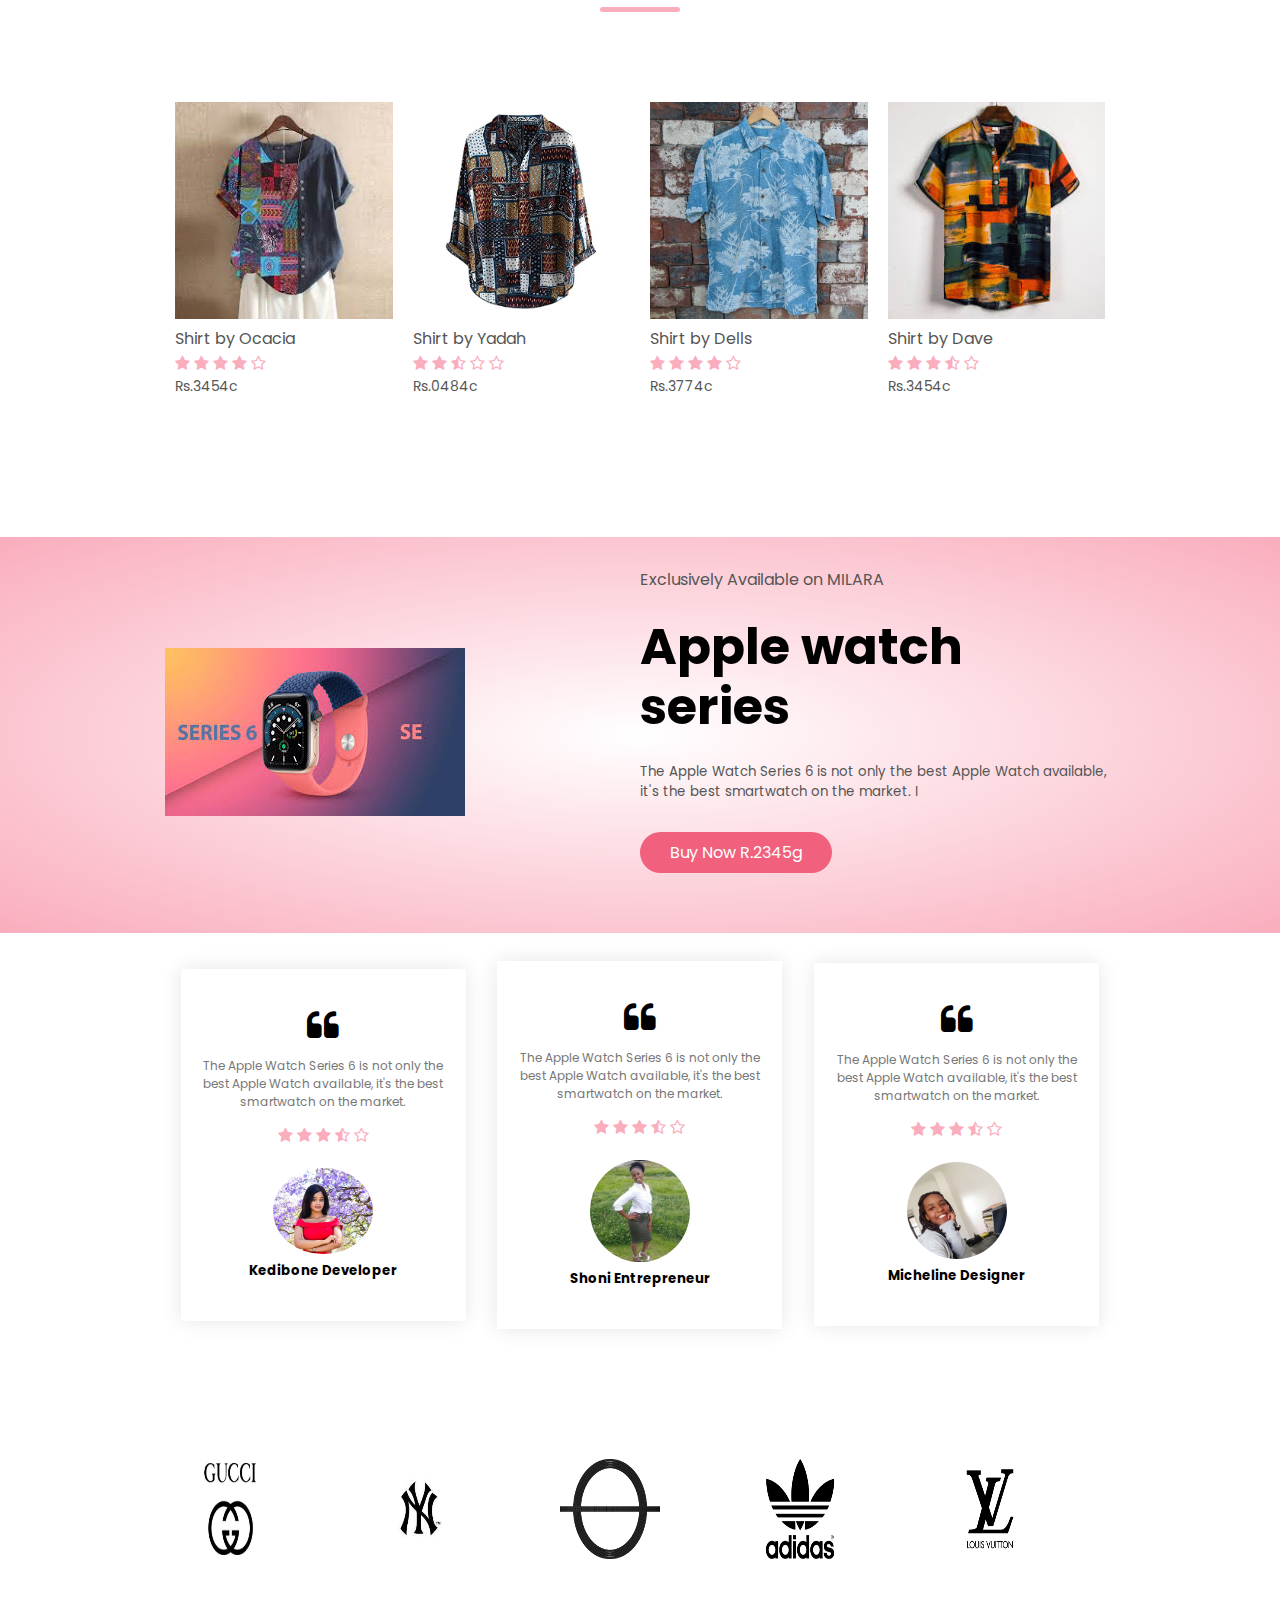
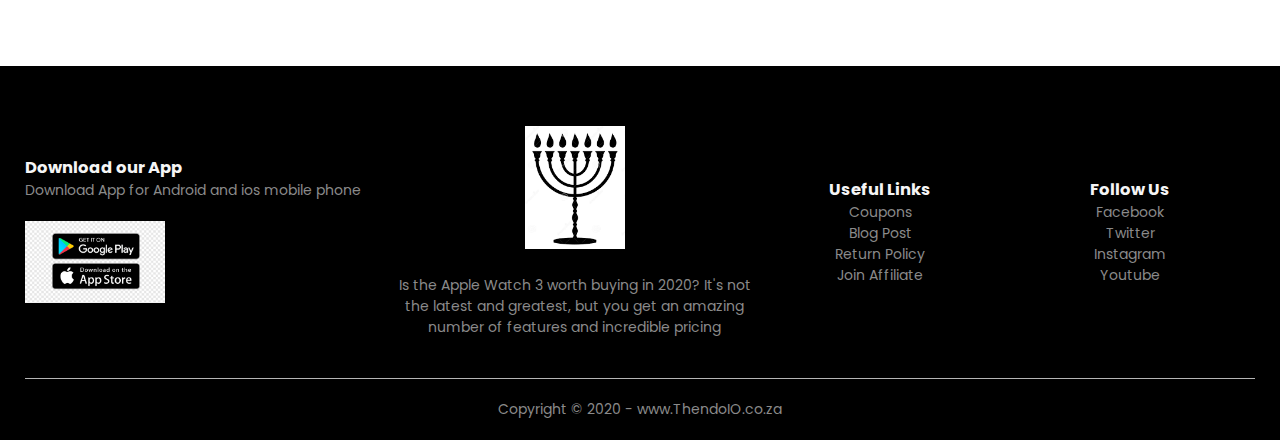
==== commit 8b10d06d: "refactoring" ====
--- a/index.html
+++ b/index.html
@@ -19,7 +19,7 @@
                     <img src="images/norah.png" width="125px" height="125px"  alt="">
                 </div>
                 <nav>
-                    <ul>
+                    <ul id="menuItems">
                         <li><a href="">Home</a></li>
                         <li><a href="">Product</a></li>
                         <li><a href="">About Us</a></li>
@@ -28,7 +28,7 @@
                     </ul>
                 </nav>
                 <img src="images/cart.png" width="30px" height="30px" alt="">
-                <img src="./logo/menu.png" width="30px" height="30px" class="menu-icon" alt="">
+                <img src="./logo/menu.png" width="30px" height="30px" class="menu-icon" alt="" onclick="menutoggle()">
             </div>
             <div class="row">
                 <div class="col-2">
@@ -201,7 +201,7 @@
                         <i class="fa fa-star-half-o"></i>
                         <i class="fa fa-star-o"></i>
                     </div>
-                    <img src="./kedi.jpg" alt="">
+                    <img src="./logo/kedi.jpg" alt="">
                     <h5>Kedibone Developer</h5>
                 </div>
                 <div class="col-3">
@@ -215,7 +215,7 @@
                         <i class="fa fa-star-half-o"></i>
                         <i class="fa fa-star-o"></i>
                     </div>
-                    <img src="./shoni.jpg" alt="">
+                    <img src="./logo/shoni.jpg" alt="">
                     <h5>Shoni Entrepreneur</h5>
                 </div>
                 <div class="col-3">
@@ -229,7 +229,7 @@
                         <i class="fa fa-star-half-o"></i>
                         <i class="fa fa-star-o"></i>
                     </div>
-                    <img src="./micheline.jpg" alt="">
+                    <img src="./logo/micheline.jpg" alt="">
                     <h5>Micheline Designer</h5>
                 </div>
             </div>
@@ -297,6 +297,8 @@
     </div>
 </div>
 
+<script src="./script.js"></script>
+
 </body>
 
 </html>--- a/style.css
+++ b/style.css
@@ -235,4 +235,21 @@
 }
 .menu-icon{
     margin-left: 20px;
+    display: none;
+}
+@media only screen and (max-width:800px){
+    nav ul{
+        position: absolute;
+        top: 70px;
+        left: 0;
+        background: #333333;
+        opacity: 0.8;
+        width: 100%;
+    }
+    nav ul li{
+        display: block;
+        margin-bottom: 10px;
+        margin-right: 50px;
+        margin-top: 10px;
+    }
 }